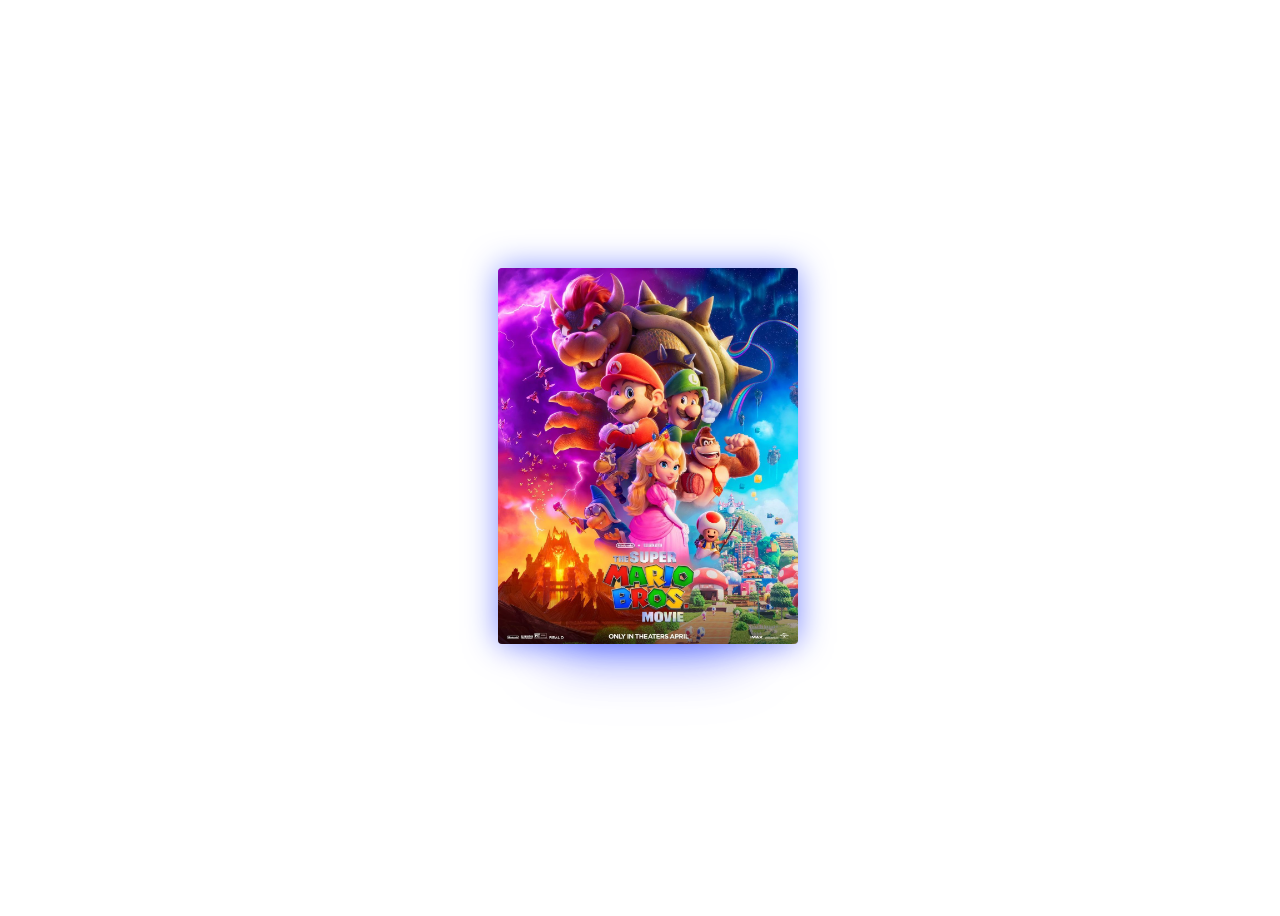
==== index.html @ 6d39db7e "first commit" ====
<!DOCTYPE html>
<html lang="en">
<head>
   <meta charset="UTF-8">
   <meta http-equiv="X-UA-Compatible" content="IE=edge">
   <meta name="viewport" content="width=device-width, initial-scale=1.0">
   <link rel="stylesheet" href="./css/style.css">
   <title>Mario effect 🐢</title>
</head>
<body>
   <main>
      <article>
         <img src="./images/mario.jpg" alt="">
         <img src="./images/marioTransparente.png" alt="">
      </article>

   </main>   
</body>
</html>
---- css/style.css ----
body{
   display: grid;
   place-items: center;
   height: 100vh;
   width: 100vw;

}
article {
   position: relative;
   width: 300px;
   transition: all .3s ease;
}
article img:first-child{
   box-shadow: 0 60px 60px -60px rgba(0, 30, 255, 0.5);
   border-radius: 4px;
   object-fit: cover;
   width: 100%;
   filter: drop-shadow(0 0 1em rgba(0, 30, 255, 0.5)) brightness(100%);
}
article img:last-child{
   position: absolute;
   width: 150px;
   bottom: 0;
   left:0;
   right: 0;

   margin: auto;
   transform: translateY(15%);
   transition:  .3s ease;
   opacity: 0;
   filter: drop-shadow(0 0 1em rgba(0, 30, 255, 0.5)) brightness(100%);
   
}  
article:hover{
   transform: 
      perspective(250px)
      rotateX(10deg)
      translateY(-5%)
      translateZ(0)


}

article::before{
   content: '';
   position: absolute;
   height: 100%;
   width: 100%;
   background-image: linear-gradient(
      to bottom,
      transparent 10%,
      rgba(0,0,0,0.5) 50%,
      rgba(0,0,0)95%
   );
   opacity: 0;
   transition: all .3s ease;
}
article:hover::before{
   opacity: 1;
}
article:hover img:last-child{
   opacity: 1;
   transform: translateY(0%);
}
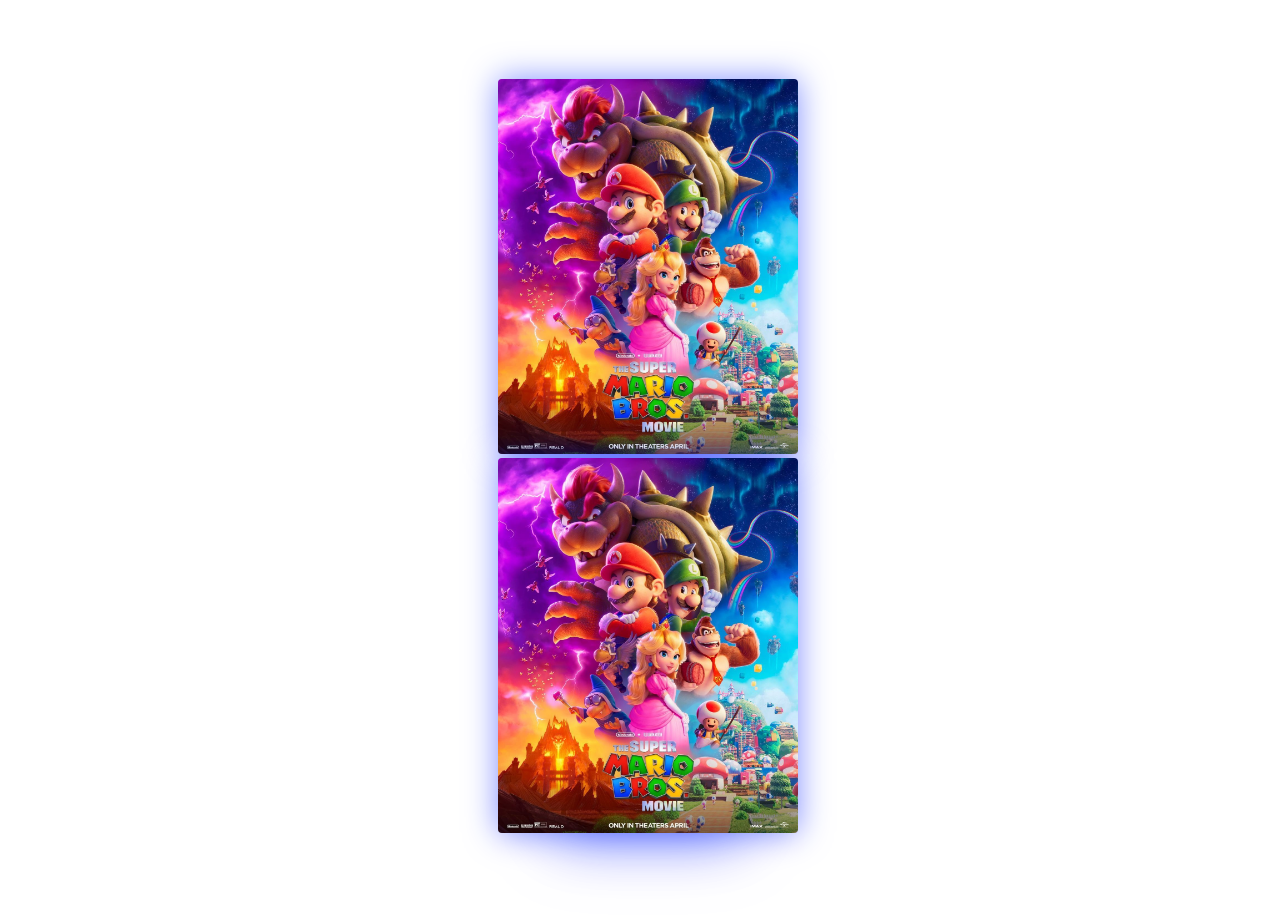
==== commit 5df96738: "two Marios" ====
--- a/index.html
+++ b/index.html
@@ -14,6 +14,11 @@
          <img src="./images/marioTransparente.png" alt="">
       </article>
 
+      <article>
+         <img src="./images/mario.jpg" alt="">
+         <img src="./images/marioTransparente.png" alt="">
+      </article>
+
    </main>   
 </body>
 </html>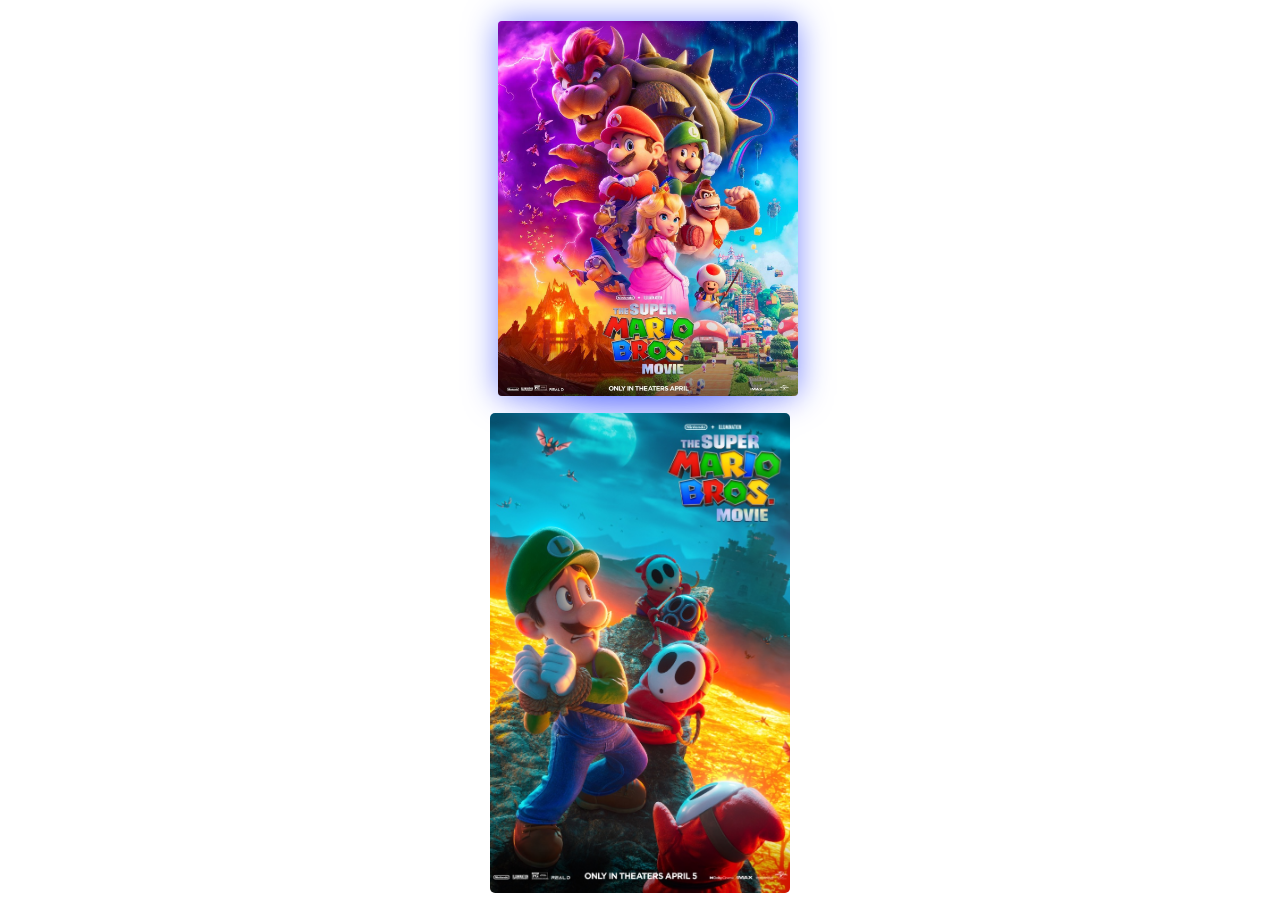
==== commit 9aabca10: "add slider" ====
--- a/index.html
+++ b/index.html
@@ -4,20 +4,34 @@
    <meta charset="UTF-8">
    <meta http-equiv="X-UA-Compatible" content="IE=edge">
    <meta name="viewport" content="width=device-width, initial-scale=1.0">
-   <link rel="stylesheet" href="./css/style.css">
+   <link rel="stylesheet" href="./css/card.css">
+   <link rel="stylesheet" href="./css/slider.css">
    <title>Mario effect 🐢</title>
 </head>
 <body>
    <main>
-      <article>
-         <img src="./images/mario.jpg" alt="">
-         <img src="./images/marioTransparente.png" alt="">
-      </article>
+      <section class="card">
 
-      <article>
-         <img src="./images/mario.jpg" alt="">
-         <img src="./images/marioTransparente.png" alt="">
-      </article>
+         <article>
+            <img src="./images/mario.jpg" alt="">
+            <img src="./images/marioTransparente.png" alt="">
+         </article>
+
+    </section>
+
+    <section class="sliders">
+
+      <div class="slider">
+         <img src="./images/donkey.jpg" alt="">
+         <img src="./images/hongo.jpg" alt="">
+         <img src="./images/koopa.jpg" alt="">
+         <img src="./images/peach.jpg" alt="">
+         <img src="./images/hongo2.jpg" alt="">
+         <img src="./images/koopa.jpg" alt="">
+      </div>
+
+    </section>
+
 
    </main>   
 </body>
--- a/css/card.css
+++ b/css/card.css
@@ -0,0 +1,64 @@
+.card{
+   padding: 1% 0;
+   display: grid;
+   place-items: center;
+   width: 100vw;
+
+}
+article {
+   position: relative;
+   width: 300px;
+   transition: all .3s ease;
+}
+article img:first-child{
+   box-shadow: 0 60px 60px -60px rgba(0, 30, 255, 0.5);
+   border-radius: 4px;
+   object-fit: cover;
+   width: 100%;
+   filter: drop-shadow(0 0 1em rgba(0, 30, 255, 0.5)) brightness(100%);
+}
+article img:last-child{
+   position: absolute;
+   width: 150px;
+   bottom: 0;
+   left:0;
+   right: 0;
+
+   margin: auto;
+   transform: translateY(15%);
+   transition:  .3s ease;
+   opacity: 0;
+   filter: drop-shadow(0 0 1em rgba(0, 30, 255, 0.5)) brightness(100%);
+   
+}  
+article:hover{
+   transform: 
+      perspective(250px)
+      rotateX(10deg)
+      translateY(-5%)
+      translateZ(0)
+
+
+}
+
+article::before{
+   content: '';
+   position: absolute;
+   height: 100%;
+   width: 100%;
+   background-image: linear-gradient(
+      to bottom,
+      transparent 10%,
+      rgba(0,0,0,0.5) 50%,
+      rgba(0,0,0)95%
+   );
+   opacity: 0;
+   transition: all .3s ease;
+}
+article:hover::before{
+   opacity: 1;
+}
+article:hover img:last-child{
+   opacity: 1;
+   transform: translateY(0%);
+}--- a/css/slider.css
+++ b/css/slider.css
@@ -0,0 +1,34 @@
+.sliders{
+   display: grid;
+   place-items: center;
+   max-width: 100vw;
+}
+
+.slider{
+   aspect-ratio: 10 / 16;
+   width: 300px;
+   position: relative;
+   display: flex;
+   overflow-x: scroll;
+   scroll-snap-type: x mandatory;
+   scrollbar-width: none; /* Oculta la barra de scroll */
+   -webkit-overflow-scrolling: touch; /* Habilita el scrolling suave en iOS */
+   cursor: grab; /* Cambia el cursor del mouse para indicar que se puede arrastrar */
+   user-select: none; /* Evita que el texto se seleccione mientras se arrastra */
+   touch-action: pan-y; /* Permite el scrolling vertical en dispositivos táctiles */
+   scroll-behavior: smooth; /* Añade un efecto suave al movimiento del slider */
+}
+.slider::-webkit-scrollbar {
+   display: none; /* Oculta la barra de scroll en Chrome, Safari, etc. */
+}
+.slider:active {
+   cursor: grabbing; /* Cambia el cursor del mouse mientras se está arrastrando */
+}
+.slider img{
+   width: 100%;
+   left: 0;
+   position: sticky;
+   object-fit: cover;
+   border-radius: 5px;
+   scroll-snap-align: center;
+}
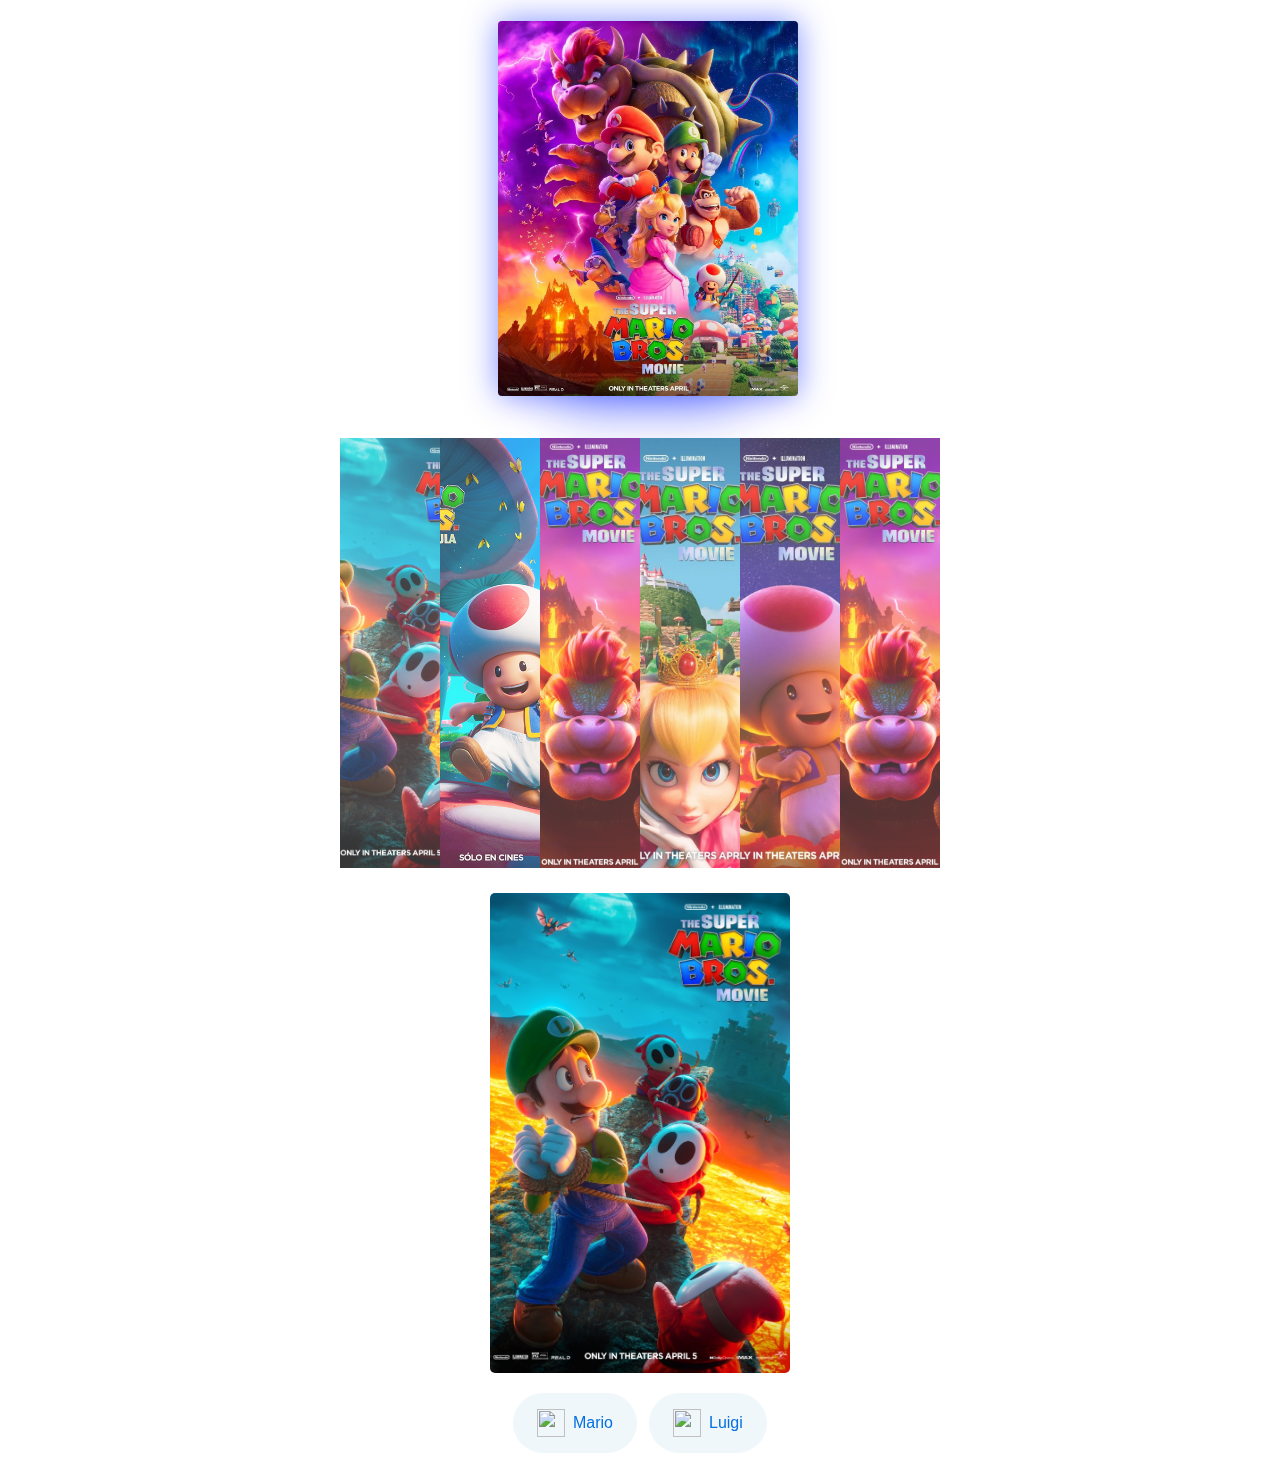
==== commit 2d2a9ee3: "add new card-animation" ====
--- a/index.html
+++ b/index.html
@@ -1,13 +1,17 @@
 <!DOCTYPE html>
 <html lang="en">
+
 <head>
    <meta charset="UTF-8">
    <meta http-equiv="X-UA-Compatible" content="IE=edge">
    <meta name="viewport" content="width=device-width, initial-scale=1.0">
    <link rel="stylesheet" href="./css/card.css">
    <link rel="stylesheet" href="./css/slider.css">
+   <link rel="stylesheet" href="./css/button.css">
+   <link rel="stylesheet" href="./css/card-animation.css">
    <title>Mario effect 🐢</title>
 </head>
+
 <body>
    <main>
       <section class="card">
@@ -17,22 +21,48 @@
             <img src="./images/marioTransparente.png" alt="">
          </article>
 
-    </section>
+      </section>
 
-    <section class="sliders">
+      <section class="card-container">
 
-      <div class="slider">
-         <img src="./images/donkey.jpg" alt="">
-         <img src="./images/hongo.jpg" alt="">
-         <img src="./images/koopa.jpg" alt="">
-         <img src="./images/peach.jpg" alt="">
-         <img src="./images/hongo2.jpg" alt="">
-         <img src="./images/koopa.jpg" alt="">
-      </div>
+         <div class="card-animation">
+            <img src="./images/donkey.jpg" alt="">
+            <img src="./images/hongo.jpg" alt="">
+            <img src="./images/koopa.jpg" alt="">
+            <img src="./images/peach.jpg" alt="">
+            <img src="./images/hongo2.jpg" alt="">
+            <img src="./images/koopa.jpg" alt="">
+         </div>
 
-    </section>
+      </section>
 
+      <section class="sliders">
 
-   </main>   
+         <div class="slider">
+            <img src="./images/donkey.jpg" alt="">
+            <img src="./images/hongo.jpg" alt="">
+            <img src="./images/koopa.jpg" alt="">
+            <img src="./images/peach.jpg" alt="">
+            <img src="./images/hongo2.jpg" alt="">
+            <img src="./images/koopa.jpg" alt="">
+         </div>
+
+      </section>
+
+      <section class="buttons-box">
+         <button class="button buttonMario" type="button">
+            <img class="button-image" src="https://assets.codepen.io/4175254/mario.png" alt="" />
+            <span>Mario</span>
+         </button>
+         <button class="button buttonLuigi" type="button">
+            <img class="button-image" src="https://assets.codepen.io/4175254/luigi.png" alt="" />
+            <span>Luigi</span>
+         </button>
+
+      </section>
+
+   </main>
+   <script src="./script.js"></script>
 </body>
+
 </html>--- a/css/slider.css
+++ b/css/slider.css
@@ -1,34 +1,30 @@
-.sliders{
-   display: grid;
-   place-items: center;
-   max-width: 100vw;
+.sliders {
+	display: grid;
+	place-items: center;
+	max-width: 100vw;
 }
 
-.slider{
-   aspect-ratio: 10 / 16;
-   width: 300px;
-   position: relative;
-   display: flex;
-   overflow-x: scroll;
-   scroll-snap-type: x mandatory;
-   scrollbar-width: none; /* Oculta la barra de scroll */
-   -webkit-overflow-scrolling: touch; /* Habilita el scrolling suave en iOS */
-   cursor: grab; /* Cambia el cursor del mouse para indicar que se puede arrastrar */
-   user-select: none; /* Evita que el texto se seleccione mientras se arrastra */
-   touch-action: pan-y; /* Permite el scrolling vertical en dispositivos táctiles */
-   scroll-behavior: smooth; /* Añade un efecto suave al movimiento del slider */
+.slider {
+	aspect-ratio: 10 / 16;
+	width: 300px;
+	position: relative;
+	display: flex;
+	overflow: scroll;
+	scroll-snap-type: x mandatory;
+	scrollbar-width: none; /* Oculta la barra de desplazamiento en navegadores compatibles */
+	-ms-overflow-style: none; /* Oculta la barra de desplazamiento en Internet Explorer y Edge */
 }
 .slider::-webkit-scrollbar {
-   display: none; /* Oculta la barra de scroll en Chrome, Safari, etc. */
+	display: none; /* Oculta la barra de desplazamiento en navegadores WebKit */
 }
-.slider:active {
-   cursor: grabbing; /* Cambia el cursor del mouse mientras se está arrastrando */
+
+.slider > img {
+	width: 100%;
+	left: 0;
+	position: sticky;
+	object-fit: cover;
+	border-radius: 5px;
+	scroll-snap-align: center;
 }
-.slider img{
-   width: 100%;
-   left: 0;
-   position: sticky;
-   object-fit: cover;
-   border-radius: 5px;
-   scroll-snap-align: center;
-}
+
+/* ocultar las barras de scroll */
--- a/css/button.css
+++ b/css/button.css
@@ -0,0 +1,80 @@
+
+@font-face {
+	font-family: "Seurat";
+	src: url("https://assets.codepen.io/4175254/FOT-Seurat+Pro+DB.otf")
+		format("opentype");
+}
+
+.buttons-box {
+	display: flex;
+	justify-content: center;
+	align-items: center;
+	column-gap: 12px;
+   min-height: 100px;
+	font-family: "Seurat", sans-serif;
+   height: 100%;
+}
+
+.button {
+	all: unset;
+	display: flex;
+	justify-content: center;
+	align-items: center;
+	column-gap: 0.5em;
+	position: relative;
+	border-radius: 50px;
+	padding: 16px 24px;
+	background-color: #f0f7fa;
+	box-shadow: inset 0 -4px 8px #87bfd8, 0 4px 6px rgba(#000, 0.2);
+	cursor: pointer;
+	color: #0470e3;
+	transition: transform 0.4s cubic-bezier(0.55, 1, 0.15, 1);
+	will-change: transform;
+
+	&:active {
+		transform: scale(0.92);
+
+		&::after {
+			opacity: 1;
+		}
+	}
+
+	&::after {
+		content: "";
+		position: absolute;
+		inset: 0;
+		border-image-source: url("https://assets.codepen.io/4175254/mario-button-borders.png");
+		border-image-slice: 50%;
+		border-image-width: 40px;
+		border-style: solid;
+		transform: scale(1.04, 1.08);
+		opacity: 0;
+		transition-property: opacity;
+		transition-duration: 0.4s;
+		transition-timing-function: cubic-bezier(0.55, 1, 0.15, 1);
+		will-change: transform;
+	}
+
+	&:focus-visible::after {
+		opacity: 1;
+		animation: pulsate 1s infinite;
+	}
+}
+
+.button-image {
+	width: 1.75em;
+	height: 1.75em;
+	object-fit: contain;
+}
+
+@keyframes pulsate {
+	0% {
+		transform: scale(1.04, 1.08);
+	}
+	50% {
+		transform: scale(1.08, 1.12);
+	}
+	100% {
+		transform: scale(1.04, 1.08);
+	}
+}
--- a/css/card-animation.css
+++ b/css/card-animation.css
@@ -0,0 +1,24 @@
+.card-container{
+   padding: 2% 0;
+   display: grid;
+   place-items: center;
+
+}
+.card-animation {
+	display: flex;
+	width: 600px;
+	height: 430px;
+}
+.card-animation > img {
+   width: 0px;
+   flex-grow: 1;
+   object-fit: cover;
+   opacity: .8;
+   transition: all .5s ease;
+}
+.card-animation img:hover {
+   cursor: crosshair;
+   width: 300px;
+   opacity: 1;
+   filter: contrast(1.2);
+}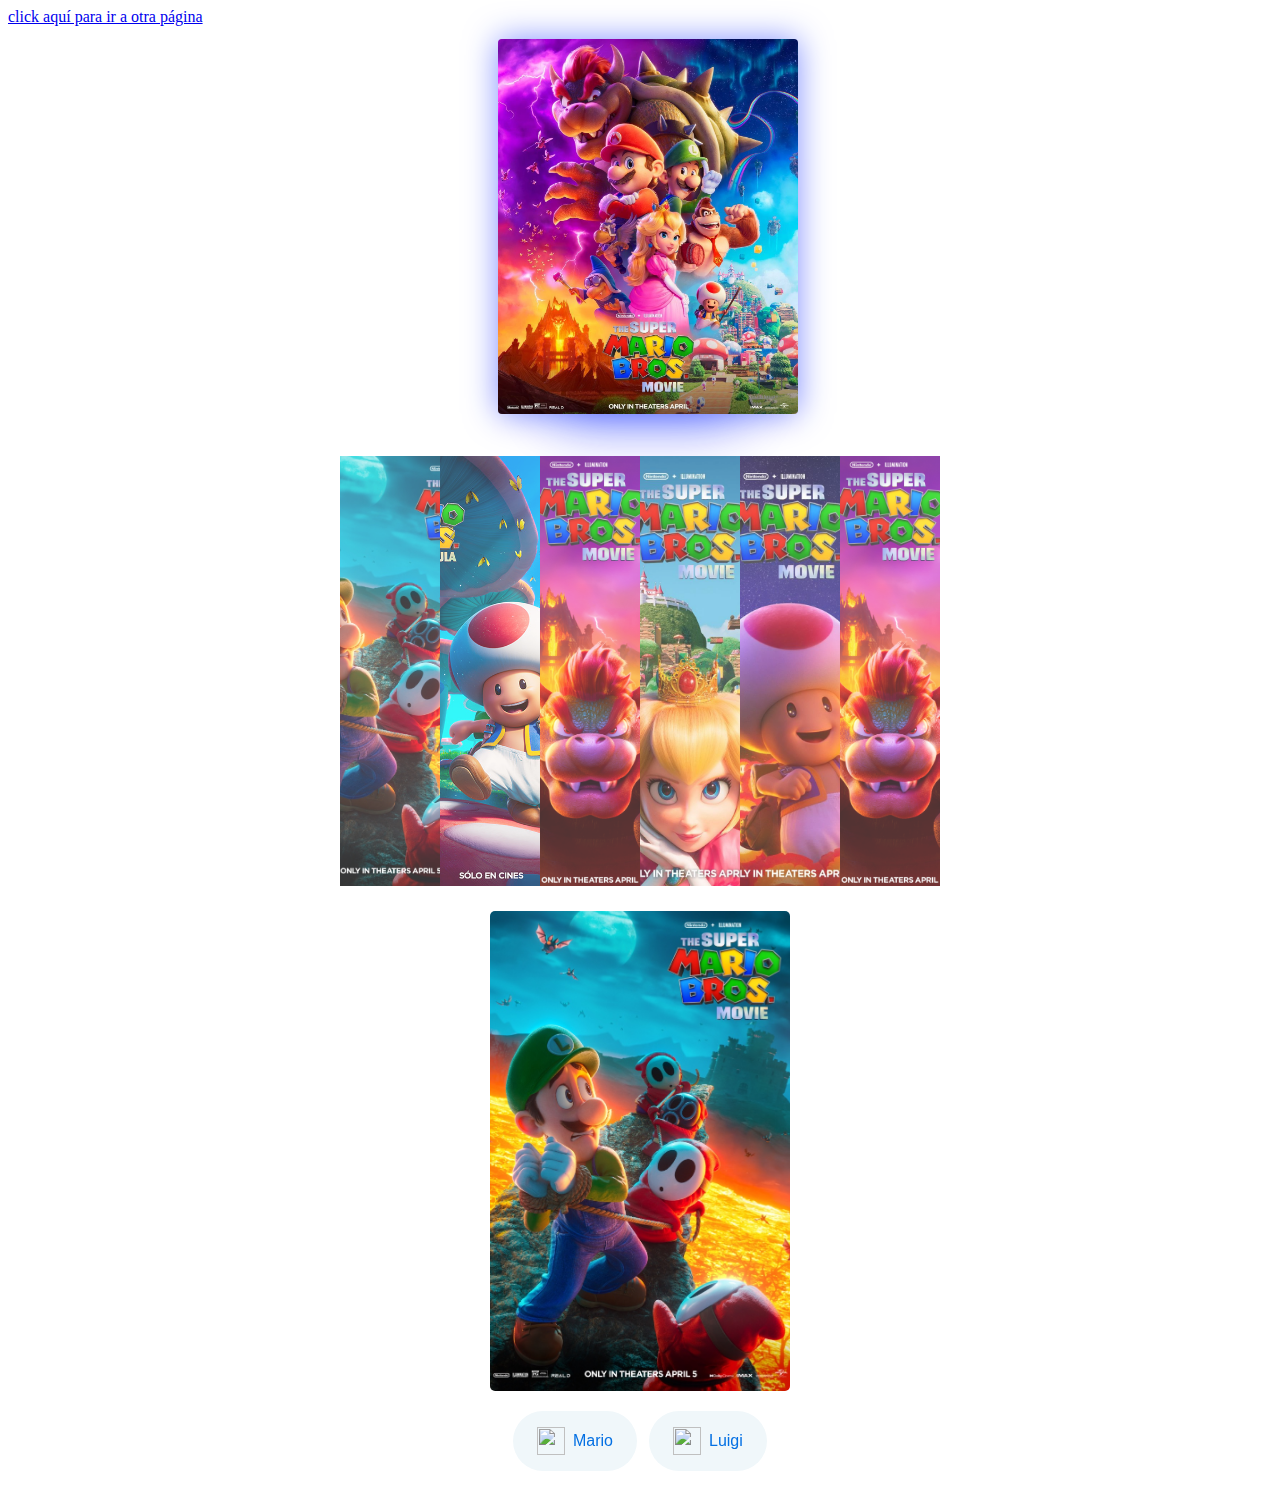
==== commit 5e772b69: "change css styles in responsiveHtml" ====
--- a/index.html
+++ b/index.html
@@ -9,8 +9,15 @@
    <link rel="stylesheet" href="./css/slider.css">
    <link rel="stylesheet" href="./css/button.css">
    <link rel="stylesheet" href="./css/card-animation.css">
-   <title>Mario effect 🐢</title>
+   <title>Mario Cards - Effects 1 🐢</title>
 </head>
+<header>
+   <a href="./responsiveIndex.html">
+      <span>
+         click aquí para ir a otra página
+      </span>
+   </a>
+</header>
 
 <body>
    <main>
--- a/css/card-animation.css
+++ b/css/card-animation.css
@@ -21,4 +21,4 @@
    width: 300px;
    opacity: 1;
    filter: contrast(1.2);
-}+}
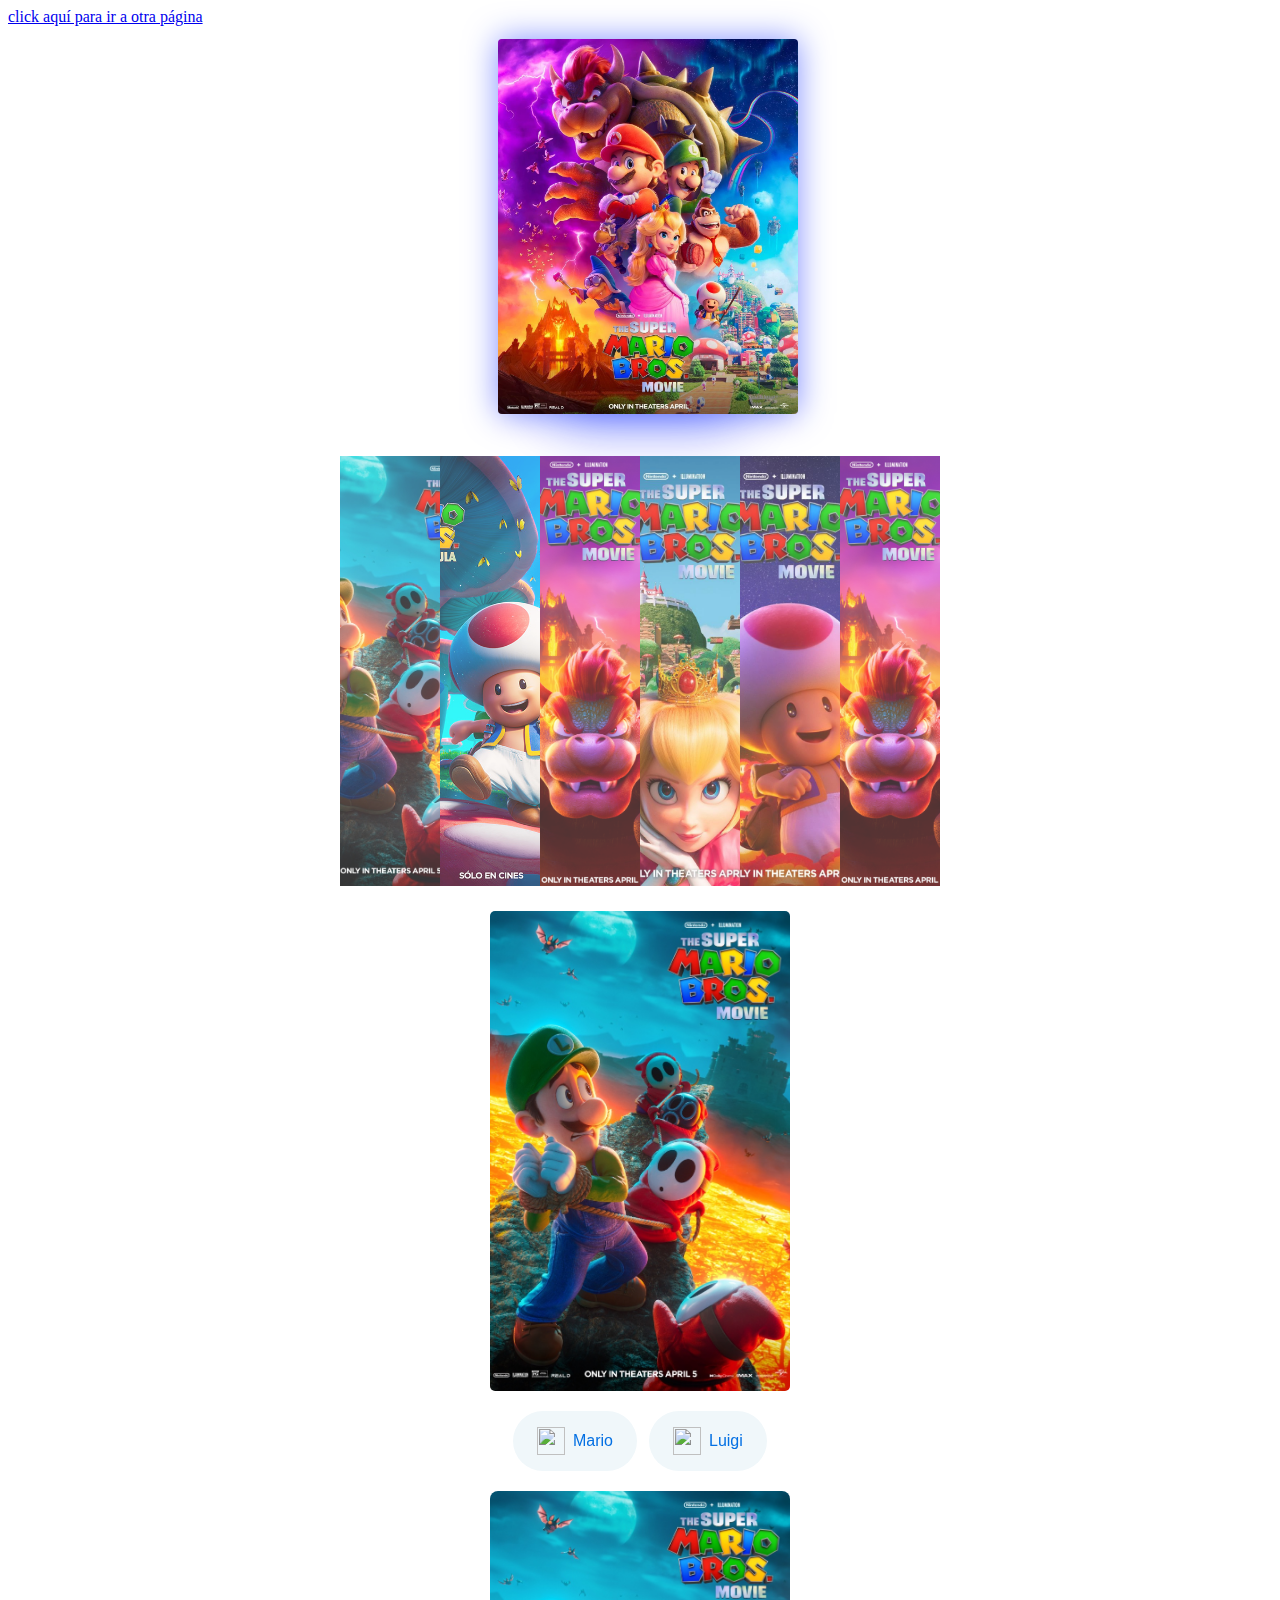
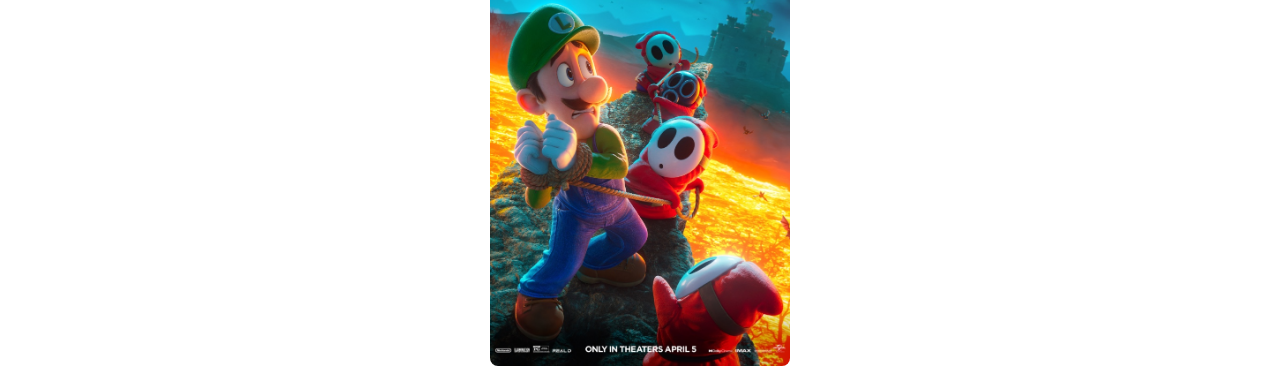
==== commit 3d0bac58: "create card-like" ====
--- a/index.html
+++ b/index.html
@@ -9,6 +9,7 @@
    <link rel="stylesheet" href="./css/slider.css">
    <link rel="stylesheet" href="./css/button.css">
    <link rel="stylesheet" href="./css/card-animation.css">
+   <link rel="stylesheet" href="./css/like.css">
    <title>Mario Cards - Effects 1 🐢</title>
 </head>
 <header>
@@ -23,7 +24,7 @@
    <main>
       <section class="card">
 
-         <article>
+         <article class="card1">
             <img src="./images/mario.jpg" alt="">
             <img src="./images/marioTransparente.png" alt="">
          </article>
@@ -68,8 +69,22 @@
 
       </section>
 
+      <section class="like-container">
+         <article class="like">
+            <img class="img-like" src="./images/donkey.jpg" alt="">
+            <svg xmlns="http://www.w3.org/2000/svg" width="50" height="50" viewBox="0 0 24 24" stroke-width="2"
+               stroke="currentColor" fill="none" stroke-linecap="round" stroke-linejoin="round">
+               <path stroke="none" d="M0 0h24v24H0z" fill="none"></path>
+               <path
+                  d="M6.979 3.074a6 6 0 0 1 4.988 1.425l.037 .033l.034 -.03a6 6 0 0 1 4.733 -1.44l.246 .036a6 6 0 0 1 3.364 10.008l-.18 .185l-.048 .041l-7.45 7.379a1 1 0 0 1 -1.313 .082l-.094 -.082l-7.493 -7.422a6 6 0 0 1 3.176 -10.215z"
+                  stroke-width="0" fill="currentColor"></path>
+            </svg>
+         </article>
+      </section>
+
    </main>
    <script src="./script.js"></script>
+   <script src="./js/like.js"></script>
 </body>
 
 </html>--- a/css/card.css
+++ b/css/card.css
@@ -5,19 +5,19 @@
    width: 100vw;
 
 }
-article {
+.card1 {
    position: relative;
    width: 300px;
    transition: all .3s ease;
 }
-article img:first-child{
+.card1 img:first-child{
    box-shadow: 0 60px 60px -60px rgba(0, 30, 255, 0.5);
    border-radius: 4px;
    object-fit: cover;
    width: 100%;
    filter: drop-shadow(0 0 1em rgba(0, 30, 255, 0.5)) brightness(100%);
 }
-article img:last-child{
+.card1 img:last-child{
    position: absolute;
    width: 150px;
    bottom: 0;
@@ -31,7 +31,7 @@
    filter: drop-shadow(0 0 1em rgba(0, 30, 255, 0.5)) brightness(100%);
    
 }  
-article:hover{
+.card1:hover{
    transform: 
       perspective(250px)
       rotateX(10deg)
@@ -41,7 +41,7 @@
 
 }
 
-article::before{
+.card1::before{
    content: '';
    position: absolute;
    height: 100%;
@@ -55,10 +55,10 @@
    opacity: 0;
    transition: all .3s ease;
 }
-article:hover::before{
+.card1:hover::before{
    opacity: 1;
 }
-article:hover img:last-child{
+.card1:hover img:last-child{
    opacity: 1;
    transform: translateY(0%);
 }--- a/css/like.css
+++ b/css/like.css
@@ -0,0 +1,41 @@
+.like {
+	position: relative;
+	display: flex;
+	align-items: center;
+	justify-content: center;
+}
+.like img {
+	border-radius: 8px;
+	width: 300px;
+}
+.like svg {
+	position: absolute;
+	width: 150px;
+	pointer-events: none;
+	color: white;
+	opacity: 0;
+}
+.like .like-icon {
+	animation: 1s like-icon ease-in-out;
+}
+@keyframes like-icon {
+	0% {
+		opacity: 0;
+		scale: 0;
+	}
+	15% {
+		opacity: 1;
+		scale: 1.2;
+	}
+	30% {
+		scale: 0.95;
+	}
+	45%,
+	80% {
+		scale: 1;
+	}
+	100% {
+		opacity: 1;
+		scale: 0;
+	}
+}
